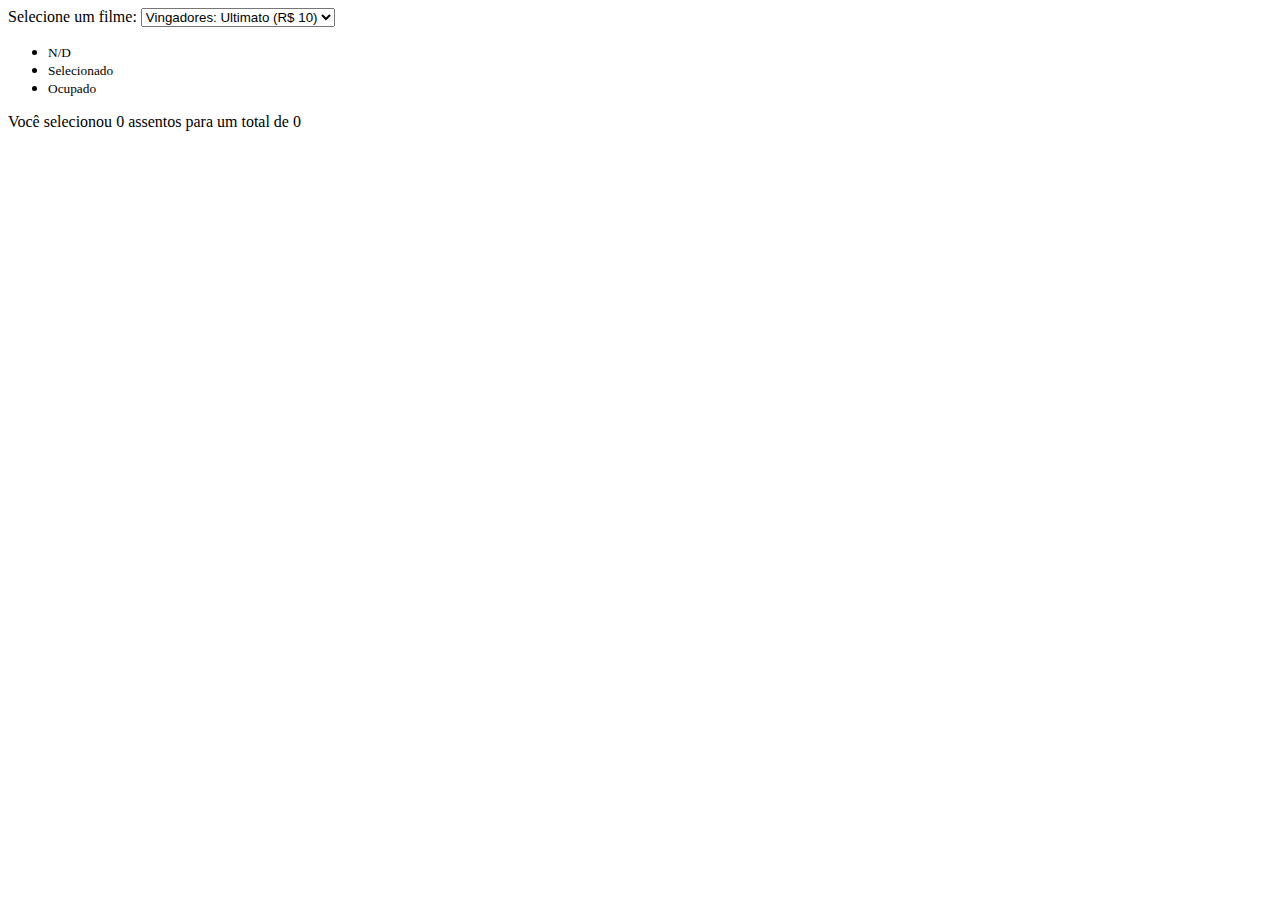
==== 02-venda-ingressos/index.html @ fdd1d11f "Estrutura html do projeto 2" ====
<!DOCTYPE html>
<html lang="en">
<head>
    <meta charset="UTF-8">
    <meta name="viewport" content="width=device-width, initial-scale=1.0">
    <title>Venda Ingresso</title>
    <link rel="stylesheed" href="style.css"/>
</head>
<body>
    <div class="movie-container">
        <label>Selecione um filme:</label>
        <select id="movie">
            <option value="10">Vingadores: Ultimato (R$ 10)</option>
            <option value="12">Coringa (R$ 12)</option>
            <option value="8">Toy Story 4 (R$ 8)</option>
            <option value="9">O rei leão (R$ 9)</option>
        </select>
    </div>

    <ul class="showcase">
        <li>
            <div class="seat">
                <small>N/D</small>
            </div>
        </li>
        <li>
            <div class="seat selected">
                <small>Selecionado</small>
            </div>
        </li>
        <li>
            <div class="seat occupied">
                <small>Ocupado</small>
            </div>
        </li>
    </ul>
    <div class="container">
        <div class="screen"></div>

        <div class="row">
            <div class="seat"></div>
            <div class="seat"></div>
            <div class="seat"></div>
            <div class="seat"></div>
            <div class="seat"></div>
            <div class="seat"></div>
            <div class="seat"></div>
            <div class="seat"></div>
        </div>
        <div class="row">
            <div class="seat"></div>
            <div class="seat"></div>
            <div class="seat"></div>
            <div class="seat occupied"></div>
            <div class="seat occupied"></div>
            <div class="seat"></div>
            <div class="seat"></div>
            <div class="seat"></div>
        </div>
        <div class="row">
            <div class="seat"></div>
            <div class="seat"></div>
            <div class="seat"></div>
            <div class="seat"></div>
            <div class="seat"></div>
            <div class="seat"></div>
            <div class="seat occupied"></div>
            <div class="seat occupied"></div>
        </div>
        <div class="row">
            <div class="seat"></div>
            <div class="seat"></div>
            <div class="seat"></div>
            <div class="seat"></div>
            <div class="seat"></div>
            <div class="seat"></div>
            <div class="seat"></div>
            <div class="seat"></div>
        </div>
        <div class="row">
            <div class="seat"></div>
            <div class="seat"></div>
            <div class="seat"></div>
            <div class="seat occupied"></div>
            <div class="seat occupied"></div>
            <div class="seat"></div>
            <div class="seat"></div>
            <div class="seat"></div>
        </div>
        <div class="row">
            <div class="seat"></div>
            <div class="seat"></div>
            <div class="seat"></div>
            <div class="seat"></div>
            <div class="seat occupied"></div>
            <div class="seat occupied"></div>
            <div class="seat occupied"></div>
            <div class="seat"></div>
        </div>
    </div>

    <p class="text"> Você selecionou <span id="count">0</span> assentos para um total de <span id="total">0</span></p>
    <script src="script.js"></script>
</body>
</html>
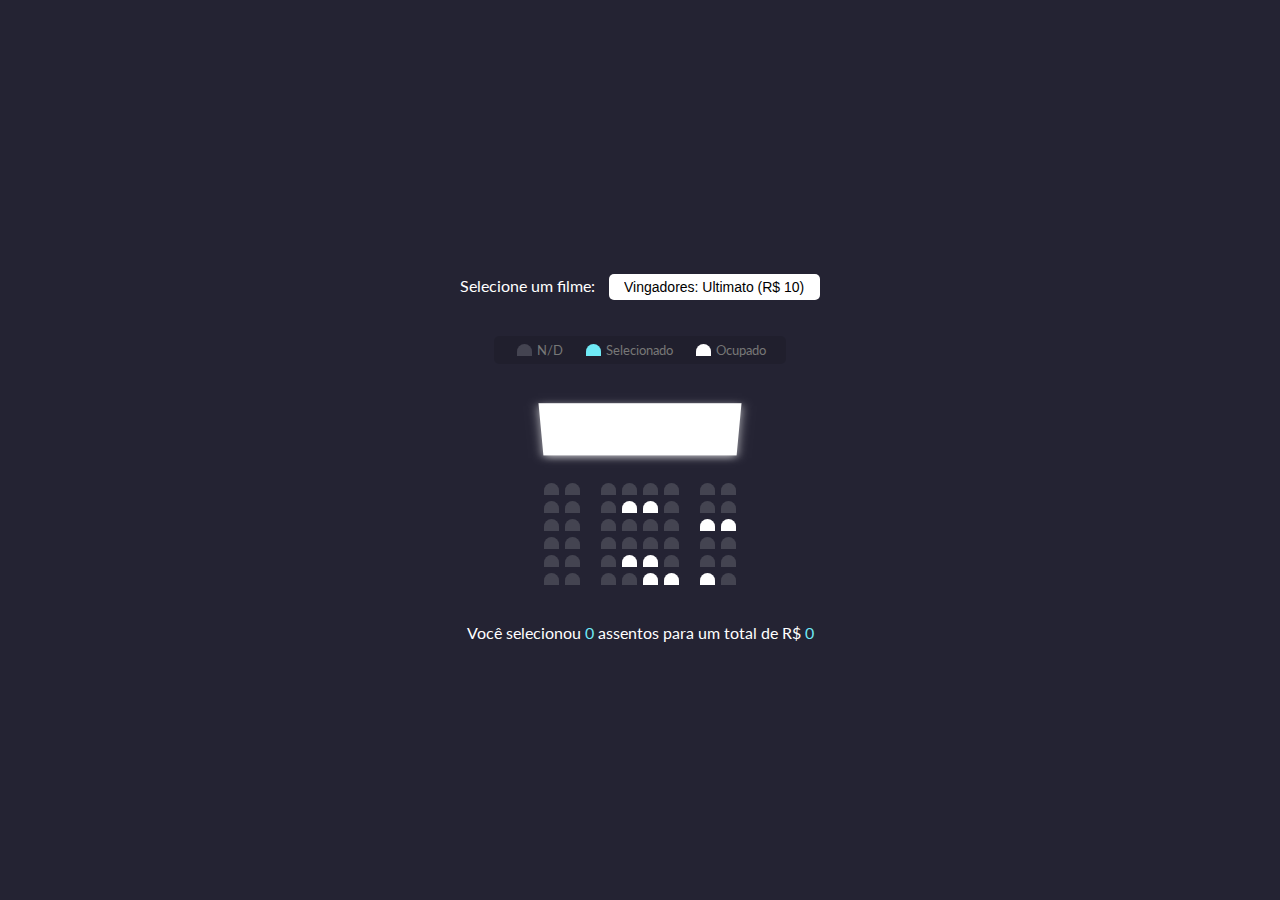
==== commit 4cade5d4: "Css finalizado no projeto 2" ====
--- a/02-venda-ingressos/index.html
+++ b/02-venda-ingressos/index.html
@@ -5,7 +5,7 @@
     <meta charset="UTF-8">
     <meta name="viewport" content="width=device-width, initial-scale=1.0">
     <title>Venda Ingresso</title>
-    <link rel="stylesheed" href="style.css"/>
+    <link rel="stylesheet" href="style.css"/>
 </head>
 <body>
     <div class="movie-container">
@@ -20,19 +20,16 @@
 
     <ul class="showcase">
         <li>
-            <div class="seat">
-                <small>N/D</small>
-            </div>
+            <div class="seat"></div>
+            <small>N/D</small>
         </li>
         <li>
-            <div class="seat selected">
-                <small>Selecionado</small>
-            </div>
+            <div class="seat selected"></div>
+            <small>Selecionado</small>
         </li>
         <li>
-            <div class="seat occupied">
-                <small>Ocupado</small>
-            </div>
+            <div class="seat occupied"></div>
+            <small>Ocupado</small>
         </li>
     </ul>
     <div class="container">
@@ -100,7 +97,7 @@
         </div>
     </div>
 
-    <p class="text"> Você selecionou <span id="count">0</span> assentos para um total de <span id="total">0</span></p>
+    <p class="text"> Você selecionou <span id="count">0</span> assentos para um total de R$ <span id="total">0</span></p>
     <script src="script.js"></script>
 </body>
 </html>--- a/02-venda-ingressos/style.css
+++ b/02-venda-ingressos/style.css
@@ -0,0 +1,115 @@
+@import url('https://fonts.googleapis.com/css?family=Lato&display=swap');
+
+* {
+    box-sizing: border-box;
+}
+
+body {
+    background-color: #242333;
+    color: #fff;
+    display: flex;
+    flex-direction: column;
+    align-items: center;
+    justify-content: center;
+    height: 100vh;
+    font-family: 'Lato', sans-serif;
+    margin: 0;
+}
+
+.movie-container {
+    margin: 20px 0;
+}
+
+.movie-container select {
+    background-color: #fff;
+    border: 0;
+    border-radius: 5px;
+    font-size: 14px;
+    margin-left: 10px;
+    padding: 5px 15px 5px 15px;
+    -moz-appearance: none;
+    -webkit-appearance: none;
+    appearance: none;
+}
+
+.container {
+    perspective: 1000px;
+    margin-bottom: 30px;
+}
+
+.seat {
+    background-color: #444451;
+    height: 12px;
+    width: 15px;
+    margin: 3px;
+    border-top-left-radius: 10px;
+    border-top-right-radius: 10px;
+}
+
+.seat.selected {
+    background-color: #6feaf6;
+}
+
+.seat.occupied {
+    background-color: #fff;
+}
+
+.seat:nth-of-type(2) {
+    margin-right: 18px;
+}
+
+.seat:nth-last-of-type(2) {
+    margin-left: 18px;
+}
+
+.seat:not(.occupied):hover {
+    cursor: pointer;
+    transform: scale(1.2);
+}
+
+.showcase .seat:not(.occupied):hover {
+    cursor: default;
+    transform: scale(1);
+}
+
+.showcase {
+    background: rgba(0, 0, 0, 0.1);
+    padding: 5px 10px;
+    border-radius: 5px;
+    color: #777;
+    list-style-type: none;
+    display: flex;
+    justify-content: space-between;
+}
+
+.showcase li {
+    display: flex;
+    align-items: center;
+    justify-content: center;
+    margin: 0 10px;
+}
+
+.showcase li small {
+    margin-left: 2px;
+}
+
+.row {
+    display: flex;
+}
+
+.screen {
+    background-color: #fff;
+    height: 70px;
+    width: 100%;
+    margin: 15px 0;
+    transform: rotateX(-45deg);
+    box-shadow: 0 3px 10px rgba(255, 255, 255, 0.7);
+}
+
+p.text {
+    margin: 5px 0;
+}
+
+p.text span {
+    color: #6feaf6;
+}